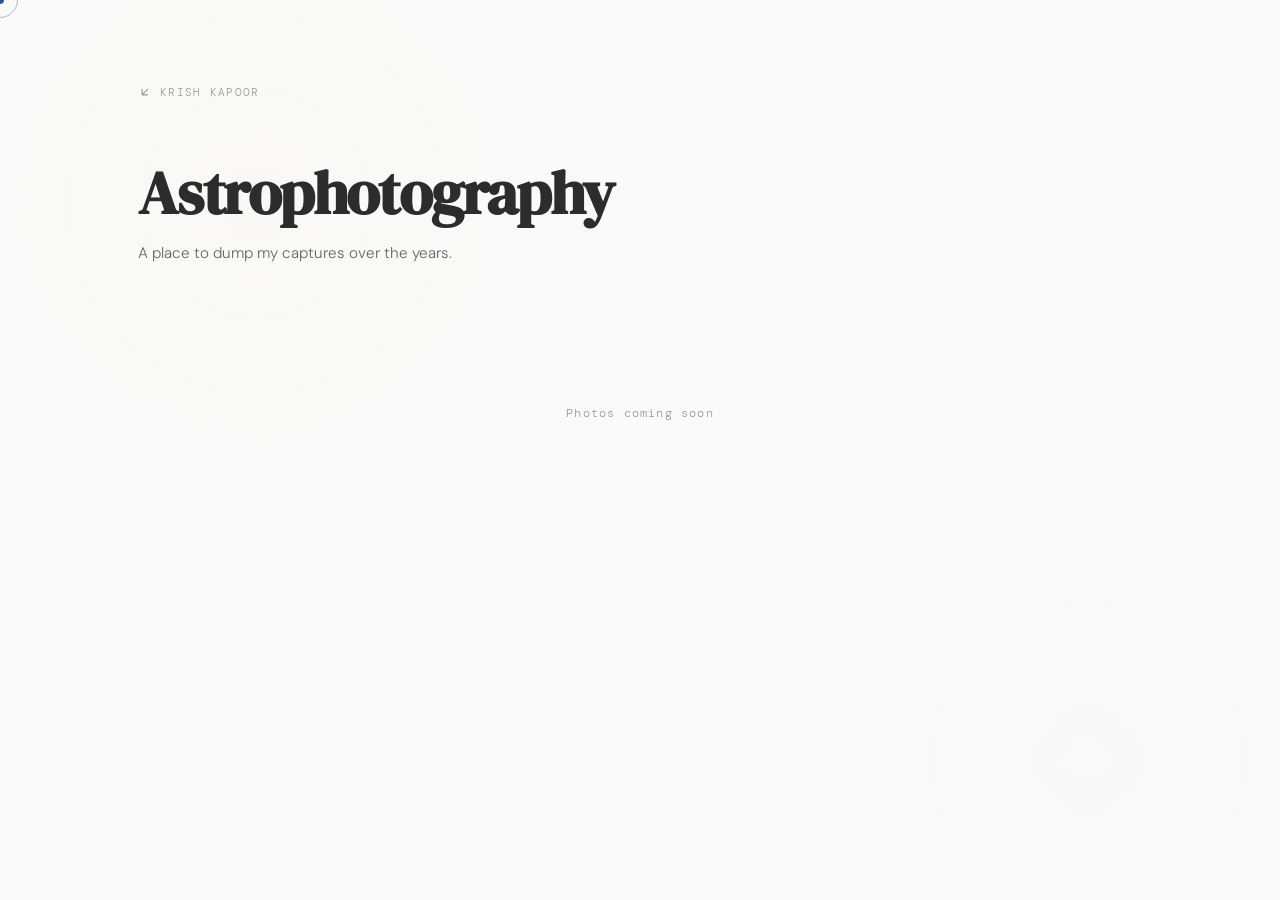
==== astrophotography.html @ f742c826 "Upload files" ====
<!DOCTYPE html>
<html lang="en">
<head>
  <meta charset="UTF-8" />
  <meta name="viewport" content="width=device-width, initial-scale=1.0" />
  <title>Astrophotography — Krish Kapoor</title>
  <link rel="preconnect" href="https://fonts.googleapis.com" />
  <link rel="preconnect" href="https://fonts.gstatic.com" crossorigin />
  <link href="https://fonts.googleapis.com/css2?family=DM+Serif+Display:ital@0;1&family=DM+Sans:ital,opsz,wght@0,9..40,300;0,9..40,400;0,9..40,500;1,9..40,300&family=DM+Mono:wght@300;400&display=swap" rel="stylesheet" />
  <link rel="stylesheet" href="styles.css" />

  <style>
    .astro-layout {
      max-width: 1100px;
      margin: 0 auto;
      padding: 80px 48px 120px;
      position: relative;
      z-index: 1;
    }

    .back-link {
      display: inline-flex;
      align-items: center;
      gap: 8px;
      font-family: 'DM Mono', monospace;
      font-size: 0.68rem;
      letter-spacing: 0.12em;
      text-transform: uppercase;
      color: var(--text-dim);
      text-decoration: none;
      margin-bottom: 60px;
      transition: color 0.2s, gap 0.2s;
    }
    .back-link:hover { color: var(--gold); gap: 12px; }
    .back-link svg { transform: rotate(180deg); }

    .astro-header { margin-bottom: 56px; }

    .astro-title {
      font-family: 'DM Serif Display', serif;
      font-size: clamp(2.4rem, 5vw, 3.8rem);
      color: var(--white);
      letter-spacing: -0.02em;
      line-height: 1.05;
      margin-bottom: 16px;
    }

    .astro-subtitle {
      font-size: 0.95rem;
      color: var(--text-muted);
      max-width: 480px;
      line-height: 1.7;
    }

    /* ── Object section ── */
    .object-section {
      margin-bottom: 72px;
    }

    .object-label {
      font-family: 'DM Mono', monospace;
      font-size: 0.65rem;
      letter-spacing: 0.2em;
      text-transform: uppercase;
      color: var(--gold);
      margin-bottom: 20px;
      display: flex;
      align-items: center;
      gap: 14px;
    }
    .object-label::after {
      content: '';
      flex: 1;
      height: 1px;
      background: var(--border);
    }

    /* ── Masonry grid ── */
    .gallery {
      columns: 3;
      column-gap: 16px;
    }
    @media (max-width: 900px) { .gallery { columns: 2; } }
    @media (max-width: 540px) { .gallery { columns: 1; } }

    .gallery-item {
      break-inside: avoid;
      margin-bottom: 16px;
      position: relative;
      overflow: hidden;
      border-radius: 8px;
      border: 1px solid var(--border);
      cursor: pointer;
      background: var(--surface);
    }

    .gallery-item img {
      width: 100%;
      display: block;
      transition: transform 0.5s ease, filter 0.4s ease;
      filter: brightness(0.92);
    }
    .gallery-item:hover img {
      transform: scale(1.03);
      filter: brightness(1);
    }

    .gallery-caption {
      position: absolute;
      bottom: 0; left: 0; right: 0;
      padding: 28px 16px 14px;
      background: linear-gradient(to top, rgba(10,12,18,0.88) 0%, transparent 100%);
      opacity: 0;
      transform: translateY(4px);
      transition: opacity 0.3s, transform 0.3s;
    }
    .gallery-item:hover .gallery-caption {
      opacity: 1;
      transform: translateY(0);
    }

    .caption-title {
      font-family: 'DM Serif Display', serif;
      font-size: 0.95rem;
      color: var(--white);
    }

    /* ── Lightbox ── */
    .lightbox {
      position: fixed;
      inset: 0;
      background: rgba(8, 10, 14, 0.95);
      z-index: 10000;
      display: flex;
      align-items: center;
      justify-content: center;
      opacity: 0;
      pointer-events: none;
      transition: opacity 0.3s;
      backdrop-filter: blur(8px);
    }
    .lightbox.open { opacity: 1; pointer-events: all; }

    .lightbox-inner {
      position: relative;
      max-width: 90vw;
      max-height: 90vh;
      display: flex;
      flex-direction: column;
      align-items: center;
      gap: 16px;
    }
    .lightbox-inner img {
      max-width: 90vw;
      max-height: 85vh;
      object-fit: contain;
      border-radius: 6px;
      border: 1px solid var(--border);
    }
    .lightbox-caption { text-align: center; }
    .lightbox-caption .caption-title { font-size: 1.1rem; }

    .lightbox-close {
      position: fixed;
      top: 28px; right: 32px;
      background: none;
      border: none;
      color: var(--text-dim);
      font-size: 1.6rem;
      cursor: pointer;
      transition: color 0.2s;
      line-height: 1;
      padding: 4px;
    }
    .lightbox-close:hover { color: var(--gold); }

    .lightbox-nav {
      position: fixed;
      top: 50%;
      transform: translateY(-50%);
      background: none;
      border: 1px solid var(--border);
      border-radius: 4px;
      color: var(--text-dim);
      padding: 10px 14px;
      cursor: pointer;
      transition: color 0.2s, border-color 0.2s;
      font-size: 1rem;
    }
    .lightbox-nav:hover { color: var(--gold); border-color: rgba(201,169,110,0.4); }
    .lightbox-prev { left: 24px; }
    .lightbox-next { right: 24px; }

    .gallery-empty {
      text-align: center;
      padding: 80px 0;
      color: var(--text-dim);
      font-family: 'DM Mono', monospace;
      font-size: 0.75rem;
      letter-spacing: 0.1em;
    }

    @media (max-width: 900px) {
      .astro-layout { padding: 60px 24px 80px; }
    }
  </style>
</head>
<body>

  <div class="cursor" id="cursorRing" style="position:fixed;top:0;left:0;pointer-events:none;z-index:9999;"><div class="cursor-ring" style="position:absolute;top:0;left:0;"></div></div>
  <div class="cursor" id="cursorDot"  style="position:fixed;top:0;left:0;pointer-events:none;z-index:9999;"><div class="cursor-dot"  style="position:absolute;top:0;left:0;"></div></div>

  <div class="ambient"></div>

  <div class="astro-layout">

    <a href="index.html" class="back-link">
      <svg width="14" height="14" viewBox="0 0 24 24" fill="none" stroke="currentColor" stroke-width="2"><path d="M7 17L17 7M17 7H7M17 7v10"/></svg>
      Krish Kapoor
    </a>

    <div class="astro-header fade-in">
      <h1 class="astro-title">Astrophotography</h1>
      <p class="astro-subtitle">A place to dump my captures over the years.</p>
    </div>

    <div id="gallery-root">
      <div class="gallery-empty" id="gallery-empty">✦ &nbsp; Loading… &nbsp; ✦</div>
    </div>

  </div>

  <!-- Lightbox -->
  <div class="lightbox" id="lightbox">
    <button class="lightbox-close" id="lbClose">✕</button>
    <button class="lightbox-nav lightbox-prev" id="lbPrev">&#8592;</button>
    <button class="lightbox-nav lightbox-next" id="lbNext">&#8594;</button>
    <div class="lightbox-inner">
      <img id="lbImg" src="" alt="" />
      <div class="lightbox-caption">
        <div class="caption-title" id="lbTitle"></div>
      </div>
    </div>
  </div>

  <script>
    // ── Cursor ──
    const dot = document.getElementById('cursorDot'), ring = document.getElementById('cursorRing');
    let mx = 0, my = 0, rx = 0, ry = 0;
    document.addEventListener('mousemove', e => { mx = e.clientX; my = e.clientY; dot.style.transform = `translate(${mx}px,${my}px)`; });
    (function loop() { rx += (mx-rx)*0.14; ry += (my-ry)*0.14; ring.style.transform = `translate(${rx}px,${ry}px)`; requestAnimationFrame(loop); })();

    // ── Fade-in observer ──
    function observeFade(el) {
      new IntersectionObserver(([e], o) => {
        if (e.isIntersecting) { el.classList.add('visible'); o.unobserve(el); }
      }, { threshold: 0.1 }).observe(el);
    }
    document.querySelectorAll('.fade-in').forEach(observeFade);

    // ── Lightbox ──
    let allItems = [], current = 0;
    const lb      = document.getElementById('lightbox');
    const lbImg   = document.getElementById('lbImg');
    const lbTitle = document.getElementById('lbTitle');

    function openLightbox(idx) {
      current = idx;
      const item = allItems[idx];
      lbImg.src = item.querySelector('img').src;
      lbTitle.textContent = item.dataset.title || '';
      lb.classList.add('open');
      document.body.style.overflow = 'hidden';
    }
    function closeLightbox() { lb.classList.remove('open'); document.body.style.overflow = ''; }
    function step(dir) { current = (current + dir + allItems.length) % allItems.length; openLightbox(current); }

    document.getElementById('lbClose').addEventListener('click', closeLightbox);
    document.getElementById('lbPrev').addEventListener('click', () => step(-1));
    document.getElementById('lbNext').addEventListener('click', () => step(1));
    lb.addEventListener('click', e => { if (e.target === lb) closeLightbox(); });
    document.addEventListener('keydown', e => {
      if (!lb.classList.contains('open')) return;
      if (e.key === 'Escape')     closeLightbox();
      if (e.key === 'ArrowLeft')  step(-1);
      if (e.key === 'ArrowRight') step(1);
    });

    // ── Load gallery ──
    const PHOTO_BASE = 'images/astrophotography/';

    async function loadGallery() {
      const root    = document.getElementById('gallery-root');
      const emptyEl = document.getElementById('gallery-empty');

      try {
        const res = await fetch(PHOTO_BASE + 'photos.json');
        if (!res.ok) throw new Error('Manifest not found');
        const sections = await res.json();

        if (!sections.length) { emptyEl.textContent = 'Photos coming soon'; return; }
        emptyEl.remove();

        let globalIndex = 0;

        sections.forEach((section, si) => {
          const photos = section.photos || [];
          if (!photos.length) return;

          const sec = document.createElement('div');
          sec.className = 'object-section fade-in';

          const label = document.createElement('div');
          label.className = 'object-label';
          label.textContent = section.object;
          sec.appendChild(label);

          const grid = document.createElement('div');
          grid.className = 'gallery';

          photos.forEach((filename, pi) => {
            const idx  = globalIndex++;
            const item = document.createElement('div');
            item.className = 'gallery-item';
            item.dataset.title = section.object;

            item.style.opacity   = '0';
            item.style.transform = 'translateY(16px)';
            item.style.transition = `opacity 0.5s ease ${0.06 + pi * 0.07}s, transform 0.5s ease ${0.06 + pi * 0.07}s`;
            setTimeout(() => { item.style.opacity = '1'; item.style.transform = 'translateY(0)'; }, 80 + si * 40);

            item.innerHTML = `
              <img src="${PHOTO_BASE}${filename}" alt="${section.object}" loading="lazy" />
              <div class="gallery-caption">
                <div class="caption-title">${section.object}</div>
              </div>`;

            item.addEventListener('click', () => openLightbox(idx));
            grid.appendChild(item);
            allItems.push(item);
          });

          sec.appendChild(grid);
          root.appendChild(sec);
          observeFade(sec);
        });

      } catch (err) {
        emptyEl.textContent = 'Photos coming soon';
        console.warn('Could not load photos.json:', err);
      }
    }

    loadGallery();
  </script>

</body>
</html>
---- styles.css ----
:root {
  --bg: #fafafa;
  --bg2: #f5f5f5;
  --surface: #ffffff;
  --border: rgba(0,0,0,0.08);
  --gold: #c9a96e;
  --gold-dim: rgba(201,169,110,0.1);
  --gold-glow: rgba(201,169,110,0.12);
  --text: #1a1a1a;
  --text-muted: #666666;
  --text-dim: #999999;
  --white: #2c2c2c;
  --nav-width: 340px;
}

*, *::before, *::after { box-sizing: border-box; margin: 0; padding: 0; }

html { scroll-behavior: smooth; }

body {
  background: var(--bg);
  color: var(--text);
  font-family: 'DM Sans', sans-serif;
  font-weight: 300;
  line-height: 1.7;
  min-height: 100vh;
}

/* Custom cursor */
.cursor {
  position: fixed;
  pointer-events: none;
  z-index: 9999;
  mix-blend-mode: difference;
}
.cursor-dot {
  width: 8px; height: 8px;
  background: var(--gold);
  border-radius: 50%;
  transform: translate(-50%, -50%);
  transition: width 0.2s ease, height 0.2s ease, opacity 0.2s ease, background 0.2s ease;
}

body:has(a:hover) .cursor-dot,
body:has(button:hover) .cursor-dot,
body:has([role="button"]:hover) .cursor-dot {
  width: 20px;
  height: 20px;
  background: var(--gold);
  opacity: 0.85;
}
.cursor-ring {
  width: 36px; height: 36px;
  border: 1px solid rgba(201,169,110,0.4);
  border-radius: 50%;
  transform: translate(-50%, -50%);
  transition: transform 0.12s ease-out, width 0.25s ease, height 0.25s ease, opacity 0.25s ease, background 0.25s ease, border-color 0.25s ease;
  background: transparent;
}
body:has(a:hover) .cursor-ring,
body:has(button:hover) .cursor-ring,
body:has([role="button"]:hover) .cursor-ring {
  width: 32px; height: 32px;
  background: transparent;
  border-color: var(--gold);
  opacity: 1;
}

/* Ambient glow background */
.ambient {
  position: fixed;
  inset: 0;
  pointer-events: none;
  z-index: 0;
  overflow: hidden;
}
.ambient::before {
  content: '';
  position: absolute;
  top: -20%; left: -10%;
  width: 60vw; height: 60vw;
  background: radial-gradient(ellipse, rgba(201,169,110,0.02) 0%, transparent 70%);
  animation: drift 18s ease-in-out infinite alternate;
}
.ambient::after {
  content: '';
  position: absolute;
  bottom: -20%; right: -10%;
  width: 50vw; height: 50vw;
  background: radial-gradient(ellipse, rgba(100,120,200,0.01) 0%, transparent 70%);
  animation: drift 22s ease-in-out infinite alternate-reverse;
}
@keyframes drift {
  from { transform: translate(0, 0) scale(1); }
  to { transform: translate(40px, 30px) scale(1.08); }
}

/* Layout */
.layout {
  position: relative;
  z-index: 1;
  max-width: 1180px;
  margin: 0 auto;
  padding: 0 48px;
  display: flex;
  gap: 80px;
  align-items: flex-start;
}

/* LEFT PANEL */
.left {
  width: var(--nav-width);
  min-width: var(--nav-width);
  position: sticky;
  top: 0;
  height: 100vh;
  display: flex;
  flex-direction: column;
  justify-content: space-between;
  padding: 80px 0;
}

.left-top {}

.name {
  font-family: 'DM Serif Display', serif;
  font-size: clamp(2.2rem, 3.5vw, 3rem);
  font-weight: 400;
  color: var(--white);
  letter-spacing: -0.02em;
  line-height: 1.1;
  margin-bottom: 10px;
}

.role {
  font-family: 'DM Mono', monospace;
  font-size: 0.7rem;
  letter-spacing: 0.18em;
  text-transform: uppercase;
  color: var(--gold);
  margin-bottom: 20px;
}

.tagline {
  font-size: 0.95rem;
  color: var(--gold);
  line-height: 1.65;
  max-width: 280px;
}

/* Nav */
.nav {
  margin-top: 52px;
  display: flex;
  flex-direction: column;
  gap: 4px;
}

.nav-item {
  display: flex;
  align-items: center;
  gap: 14px;
  padding: 8px 0;
  text-decoration: none;
  color: var(--text-dim);
  font-size: 0.78rem;
  letter-spacing: 0.14em;
  text-transform: uppercase;
  font-weight: 400;
  transition: color 0.25s, gap 0.25s;
  width: fit-content;
}

.nav-line {
  width: 28px;
  height: 1px;
  background: currentColor;
  transition: width 0.3s ease;
}

.nav-item:hover,
.nav-item.active {
  color: var(--gold);
  gap: 20px;
}

.nav-item:hover .nav-line,
.nav-item.active .nav-line {
  width: 52px;
}

/* Social links */
.socials {
  display: flex;
  gap: 18px;
  align-items: center;
  padding-bottom: 80px;
}

.social-link {
  color: var(--text-dim);
  text-decoration: none;
  transition: color 0.2s, transform 0.2s;
  display: flex;
  align-items: center;
}

.social-link:hover {
  color: var(--gold);
  transform: translateY(-2px);
}

.social-link svg {
  width: 24px; height: 24px;
  fill: currentColor;
}

/* RIGHT PANEL */
.right {
  flex: 1;
  padding: 80px 0 120px;
  min-width: 0;
}

/* Sections */
section {
  margin-bottom: 100px;
  scroll-margin-top: 80px;
}

.section-label {
  font-family: 'DM Mono', monospace;
  font-size: 0.65rem;
  letter-spacing: 0.2em;
  text-transform: uppercase;
  color: var(--gold);
  margin-bottom: 32px;
  display: flex;
  align-items: center;
  gap: 14px;
}

.section-label::after {
  content: '';
  flex: 1;
  height: 1px;
  background: var(--border);
}

/* About */
.about-card {
  padding: 32px;
  background: rgba(201, 169, 110, 0.08);
  border: 1px solid rgba(201, 169, 110, 0.2);
  border-radius: 10px;
}

.about-content {
  display: flex;
  flex-direction: column;
  align-items: flex-start;
  gap: 32px;
}

.about-image {
  width: 100%;
  max-width: 400px;
  height: auto;
  border-radius: 8px;
  object-fit: cover;
  flex-shrink: 0;
  border: 1px solid rgba(201, 169, 110, 0.3);
}

.about-text {
  font-size: 1rem;
  color: var(--text-muted);
  line-height: 1.8;
  max-width: 560px;
}

.about-text p + p { margin-top: 18px; }

.about-text a {
  color: var(--gold);
  text-decoration: none;
  border-bottom: 1px solid rgba(201,169,110,0.3);
  transition: border-color 0.2s;
}
.about-text a:hover { border-color: var(--gold); }

/* Experience link wrapper — mirrors project-card hover behavior */
.exp-link {
  display: block;
  text-decoration: none;
  color: inherit;
  border-radius: 10px;
}

.exp-link:hover .exp-item {
  background: var(--surface);
  border-color: var(--border);
}

.exp-link:hover .exp-title {
  color: var(--gold);
}

.exp-link:hover .exp-arrow {
  transform: translate(4px, -4px);
  color: var(--gold);
}

.exp-title-row {
  display: flex;
  align-items: flex-start;
  justify-content: space-between;
  gap: 8px;
  margin-bottom: 4px;
}

.exp-arrow {
  color: var(--text-dim);
  transition: transform 0.25s, color 0.25s;
  flex-shrink: 0;
  margin-top: 3px;
}

/* Experience */
.exp-group-label {
  font-family: 'DM Mono', monospace;
  font-size: 0.6rem;
  letter-spacing: 0.2em;
  text-transform: uppercase;
  color: var(--text-dim);
  padding: 0 4px 12px 4px;
  margin-top: 8px;
  display: flex;
  align-items: center;
  gap: 10px;
}
.exp-group-label::before {
  content: '';
  width: 18px;
  height: 1px;
  background: var(--border);
}
.exp-group-label::after {
  content: '';
  flex: 1;
  height: 1px;
  background: var(--border);
}

.exp-item {
  display: grid;
  grid-template-columns: 130px 1fr;
  gap: 0 28px;
  padding: 20px 24px;
  margin: 0 -24px;
  border-radius: 10px;
  transition: background 0.3s;
  border: 1px solid transparent;
  cursor: none;
}

.exp-item--link { cursor: none; }

.exp-thumb {
  width: 100%;
  max-height: 120px;
  border-radius: 6px;
  border: 1px solid var(--border);
  overflow: hidden;
  margin-top: 10px;
}

.exp-thumb img {
  width: 100%;
  height: 100%;
  max-height: 120px;
  object-fit: cover;
  display: block;
  border-radius: 6px;
}

.exp-item:hover {
  background: var(--surface);
  border-color: var(--border);
}

.exp-item:hover .exp-title {
  color: var(--gold);
}

.exp-meta {
  padding-top: 3px;
  display: flex;
  flex-direction: column;
  gap: 6px;
}

.exp-period {
  font-family: 'DM Mono', monospace;
  font-size: 0.72rem;
  color: var(--text-dim);
  letter-spacing: 0.03em;
  line-height: 1.4;
}

.exp-title {
  font-family: 'DM Serif Display', serif;
  font-size: 1.05rem;
  color: var(--white);
  transition: color 0.3s;
  margin-bottom: 4px;
}

.exp-company {
  font-size: 0.83rem;
  color: var(--gold);
  font-weight: 400;
  margin-bottom: 10px;
  letter-spacing: 0.02em;
}

.exp-desc {
  font-size: 0.9rem;
  color: var(--text-muted);
  line-height: 1.7;
  margin-bottom: 14px;
}

.tags {
  display: flex;
  flex-wrap: wrap;
  gap: 8px;
}

.tag {
  font-family: 'DM Mono', monospace;
  font-size: 0.62rem;
  letter-spacing: 0.06em;
  padding: 4px 10px;
  border-radius: 3px;
  background: var(--gold-dim);
  color: var(--gold);
  border: 1px solid rgba(201,169,110,0.2);
}

/* Projects */
.projects-grid {
  display: flex;
  flex-direction: column;
  gap: 0;
}

.project-card {
  display: grid;
  grid-template-columns: 160px 1fr;
  gap: 28px;
  padding: 24px;
  margin: 0 -24px;
  border-radius: 10px;
  text-decoration: none;
  color: inherit;
  transition: background 0.3s;
  border: 1px solid transparent;
}

.project-card:hover {
  background: var(--surface);
  border-color: var(--border);
}

.project-card:hover .project-title {
  color: var(--gold);
}

.project-card:hover .project-arrow {
  transform: translate(4px, -4px);
}

.project-thumb {
  width: 160px;
  height: 100px;
  border-radius: 6px;
  background: var(--surface);
  border: 1px solid var(--border);
  overflow: hidden;
  flex-shrink: 0;
  display: flex;
  align-items: center;
  justify-content: center;
}

.project-thumb-placeholder {
  width: 100%;
  height: 100%;
  display: flex;
  align-items: center;
  justify-content: center;
  font-family: 'DM Serif Display', serif;
  font-size: 1.8rem;
  color: var(--text-dim);
}

.project-content {}

.project-header {
  display: flex;
  align-items: flex-start;
  justify-content: space-between;
  gap: 8px;
  margin-bottom: 8px;
}

.project-title {
  font-family: 'DM Serif Display', serif;
  font-size: 1.05rem;
  color: var(--white);
  transition: color 0.3s;
}

.project-arrow {
  color: var(--text-dim);
  transition: transform 0.25s, color 0.25s;
  flex-shrink: 0;
  margin-top: 2px;
}

.project-card:hover .project-arrow { color: var(--gold); }

.project-desc {
  font-size: 0.88rem;
  color: var(--text-muted);
  line-height: 1.7;
  margin-bottom: 14px;
}

/* Skills */
.skills-grid {
  display: grid;
  grid-template-columns: repeat(auto-fill, minmax(200px, 1fr));
  gap: 16px;
}

.skill-group {
  padding: 20px;
  background: var(--surface);
  border: 1px solid var(--border);
  border-radius: 10px;
  transition: border-color 0.3s;
}

.skill-group:hover { border-color: rgba(201,169,110,0.25); }

.skill-group-title {
  font-family: 'DM Mono', monospace;
  font-size: 0.62rem;
  letter-spacing: 0.14em;
  text-transform: uppercase;
  color: var(--gold);
  margin-bottom: 12px;
}

.skill-list {
  list-style: none;
  display: flex;
  flex-direction: column;
  gap: 6px;
}

.skill-list li {
  font-size: 0.85rem;
  color: var(--text-muted);
  display: flex;
  align-items: center;
  gap: 8px;
}

.skill-list li::before {
  content: '';
  width: 4px; height: 4px;
  background: var(--gold);
  border-radius: 50%;
  flex-shrink: 0;
  opacity: 0.6;
}

/* Contact */
.contact-wrapper {
  max-width: 480px;
}

.contact-text {
  font-size: 0.95rem;
  color: var(--text-muted);
  line-height: 1.8;
  margin-bottom: 32px;
}

.contact-text a {
  color: var(--gold);
  text-decoration: none;
  border-bottom: 1px solid rgba(201,169,110,0.3);
  transition: border-color 0.2s;
}

.contact-text a:hover { border-color: var(--gold); }

.contact-email {
  display: inline-flex;
  align-items: center;
  gap: 12px;
  padding: 14px 28px;
  border: 1px solid rgba(201,169,110,0.4);
  border-radius: 4px;
  color: var(--gold);
  text-decoration: none;
  font-family: 'DM Mono', monospace;
  font-size: 0.78rem;
  letter-spacing: 0.08em;
  transition: background 0.2s, border-color 0.2s, gap 0.2s;
}

.contact-email:hover {
  background: var(--gold-glow);
  border-color: var(--gold);
  gap: 16px;
}

/* Footer */
.footer {
  padding-top: 40px;
  border-top: 1px solid var(--border);
  font-family: 'DM Mono', monospace;
  font-size: 0.62rem;
  letter-spacing: 0.06em;
  color: var(--text-dim);
  display: flex;
  justify-content: space-between;
  align-items: center;
}

/* Fade-in on scroll */
.fade-in {
  opacity: 0;
  transform: translateY(20px);
  transition: opacity 0.6s ease, transform 0.6s ease;
}

.fade-in.visible {
  opacity: 1;
  transform: translateY(0);
}

/* Divider */
.divider {
  width: 40px;
  height: 1px;
  background: var(--border);
  margin: 32px 0;
}

/* Resume link */
.resume-link {
  display: inline-flex;
  align-items: center;
  gap: 8px;
  margin-top: 32px;
  font-family: 'DM Mono', monospace;
  font-size: 0.7rem;
  letter-spacing: 0.12em;
  text-transform: uppercase;
  color: var(--text-muted);
  text-decoration: none;
  transition: color 0.2s, gap 0.2s;
}

.resume-link:hover {
  color: var(--gold);
  gap: 12px;
}

/* Hide custom cursor on touch devices (no fine pointer), regardless of width */
@media (hover: none), (pointer: coarse) {
  body,
  a,
  button,
  [role="button"],
  input,
  label,
  select,
  textarea,
  [tabindex],
  .exp-item,
  .exp-item--link {
    cursor: auto !important;
  }

  #cursorDot,
  #cursorRing,
  .cursor {
    display: none !important;
  }
}

@media (max-width: 900px) {

  /* Layout */
  .layout {
    flex-direction: column;
    padding: 0 20px;
    gap: 0;
  }

  .left {
    position: static;
    width: 100%;
    min-width: unset;
    height: auto;
    padding: 48px 0 32px;
  }

  .name {
    white-space: nowrap;
  }

  .right {
    padding: 0 0 72px;
  }

  .nav {
    display: none;
  }

  .socials {
    padding-bottom: 0;
  }

  .social-link {
    padding: 8px;
    margin: -8px;
  }

  section {
    margin-bottom: 72px;
  }

  /* About */
  .about-card {
    padding: 24px;
  }

  .about-content {
    gap: 24px;
  }

  .about-image {
    width: 100%;
    max-width: 320px;
    height: auto;
    aspect-ratio: 1 / 1;
    object-fit: cover;
    align-self: center;
  }

  /* EXPERIENCE */
  .exp-item {
    grid-template-columns: 1fr;
    gap: 18px;
    padding: 20px 18px;
    margin: 0;
  }

  .exp-meta {
    flex-direction: column;
    align-items: flex-start;
    gap: 12px;
    margin-bottom: 0;
  }

  .exp-thumb {
    width: 100%;
    max-width: 100%;
    height: 180px;
    max-height: unset;
    margin-top: 0;
  }

  .exp-thumb img {
    width: 100%;
    height: 100%;
    object-fit: cover;
  }

  /* PROJECTS */
  .project-card {
    grid-template-columns: 1fr;
    gap: 18px;
    padding: 20px 18px;
    margin: 0;
  }

  .project-thumb {
    width: 100%;
    height: auto;
    aspect-ratio: 16 / 9;
    max-height: 240px;
  }

  .project-thumb img {
    width: 100%;
    height: 100%;
    object-fit: cover;
    display: block;
  }

  .project-header {
    gap: 12px;
  }

  /* Skills */
  .skills-grid {
    grid-template-columns: 1fr;
  }

  /* Footer */
  .footer {
    flex-direction: column;
    align-items: flex-start;
    gap: 10px;
  }
}

/* ── Mid-range: two-column cards getting narrow before mobile stacking kicks in ── */
@media (min-width: 601px) and (max-width: 900px) {
  /* At this range the layout has already gone single-column (left panel stacks
     above right), so the right panel is full width but the card grids still
     try to keep the thumbnail column. Collapse them earlier. */
  .exp-item {
    grid-template-columns: 100px 1fr;
    gap: 0 20px;
  }

  .exp-thumb {
    max-height: 90px;
  }

  .project-card {
    grid-template-columns: 130px 1fr;
    gap: 20px;
  }

  .project-thumb {
    width: 130px;
    height: 90px;
    aspect-ratio: unset;
    max-height: unset;
  }
}

/* ── Narrow mobile: fully stack everything ── */
@media (max-width: 600px) {
  .exp-item {
    grid-template-columns: 1fr;
    gap: 14px;
    padding: 18px 16px;
    margin: 0;
  }

  .exp-thumb {
    width: 100%;
    height: auto;
    aspect-ratio: 16 / 9;
    max-height: unset;
    margin-top: 0;
  }

  .exp-thumb img {
    width: 100%;
    height: 100%;
    object-fit: cover;
  }

  .project-card {
    grid-template-columns: 1fr;
    gap: 16px;
    padding: 18px 16px;
    margin: 0;
  }

  .project-thumb {
    width: 100%;
    height: auto;
    aspect-ratio: 16 / 9;
    max-height: unset;
  }

  .about-image {
    max-width: 260px;
  }
}


@media (hover: hover) and (pointer: fine) {
  body {
    cursor: none;
  }

  a,
  button,
  [role="button"],
  input,
  label,
  select,
  textarea,
  [tabindex] {
    cursor: none !important;
  }
}
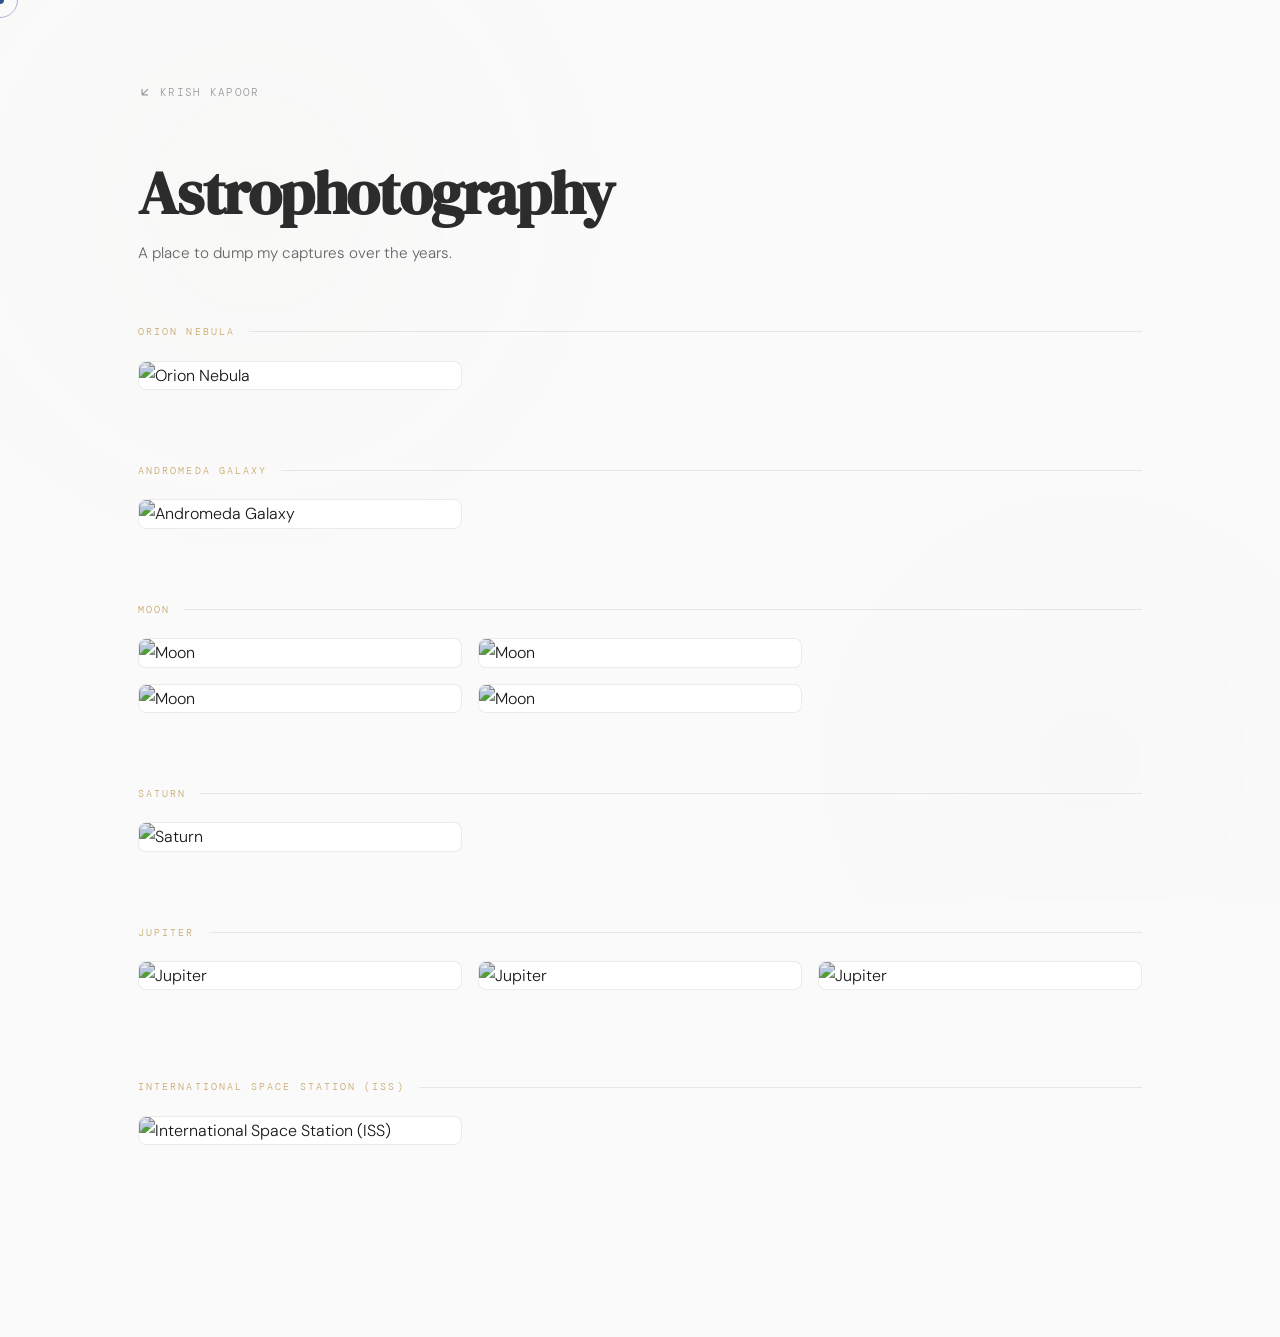
==== commit 30fb7bc1: "Fix image paths" ====
--- a/astrophotography.html
+++ b/astrophotography.html
@@ -7,7 +7,7 @@
   <link rel="preconnect" href="https://fonts.googleapis.com" />
   <link rel="preconnect" href="https://fonts.gstatic.com" crossorigin />
   <link href="https://fonts.googleapis.com/css2?family=DM+Serif+Display:ital@0;1&family=DM+Sans:ital,opsz,wght@0,9..40,300;0,9..40,400;0,9..40,500;1,9..40,300&family=DM+Mono:wght@300;400&display=swap" rel="stylesheet" />
-  <link rel="stylesheet" href="styles.css" />
+  <link rel="stylesheet" href="css/styles.css" />
 
   <style>
     .astro-layout {
@@ -207,8 +207,8 @@
 </head>
 <body>
 
-  <div class="cursor" id="cursorRing" style="position:fixed;top:0;left:0;pointer-events:none;z-index:9999;"><div class="cursor-ring" style="position:absolute;top:0;left:0;"></div></div>
-  <div class="cursor" id="cursorDot"  style="position:fixed;top:0;left:0;pointer-events:none;z-index:9999;"><div class="cursor-dot"  style="position:absolute;top:0;left:0;"></div></div>
+  <div class="cursor" id="cursorRing" style="position:fixed;top:0;left:0;pointer-events:none;z-index:10001;"><div class="cursor-ring" style="position:absolute;top:0;left:0;"></div></div>
+  <div class="cursor" id="cursorDot"  style="position:fixed;top:0;left:0;pointer-events:none;z-index:10001;"><div class="cursor-dot"  style="position:absolute;top:0;left:0;"></div></div>
 
   <div class="ambient"></div>
 
@@ -294,7 +294,7 @@
       const emptyEl = document.getElementById('gallery-empty');
 
       try {
-        const res = await fetch(PHOTO_BASE + 'photos.json');
+        const res = await fetch('data/astrophotography/photos.json');
         if (!res.ok) throw new Error('Manifest not found');
         const sections = await res.json();
 
--- a/css/styles.css
+++ b/css/styles.css
@@ -0,0 +1,922 @@
+:root {
+  --bg: #fafafa;
+  --bg2: #f5f5f5;
+  --surface: #ffffff;
+  --border: rgba(0,0,0,0.08);
+  --gold: #c9a96e;
+  --gold-dim: rgba(201,169,110,0.1);
+  --gold-glow: rgba(201,169,110,0.12);
+  --text: #1a1a1a;
+  --text-muted: #666666;
+  --text-dim: #999999;
+  --white: #2c2c2c;
+  --nav-width: 340px;
+}
+
+*, *::before, *::after { box-sizing: border-box; margin: 0; padding: 0; }
+
+html { scroll-behavior: smooth; }
+
+body {
+  background: var(--bg);
+  color: var(--text);
+  font-family: 'DM Sans', sans-serif;
+  font-weight: 300;
+  line-height: 1.7;
+  min-height: 100vh;
+}
+
+/* Custom cursor */
+.cursor {
+  position: fixed;
+  pointer-events: none;
+  z-index: 9999;
+  mix-blend-mode: difference;
+}
+.cursor-dot {
+  width: 8px; height: 8px;
+  background: var(--gold);
+  border-radius: 50%;
+  transform: translate(-50%, -50%);
+  transition: width 0.2s ease, height 0.2s ease, opacity 0.2s ease, background 0.2s ease;
+}
+
+body:has(a:hover) .cursor-dot,
+body:has(button:hover) .cursor-dot,
+body:has([role="button"]:hover) .cursor-dot {
+  width: 20px;
+  height: 20px;
+  background: var(--gold);
+  opacity: 0.85;
+}
+.cursor-ring {
+  width: 36px; height: 36px;
+  border: 1px solid rgba(201,169,110,0.4);
+  border-radius: 50%;
+  transform: translate(-50%, -50%);
+  transition: transform 0.12s ease-out, width 0.25s ease, height 0.25s ease, opacity 0.25s ease, background 0.25s ease, border-color 0.25s ease;
+  background: transparent;
+}
+body:has(a:hover) .cursor-ring,
+body:has(button:hover) .cursor-ring,
+body:has([role="button"]:hover) .cursor-ring {
+  width: 32px; height: 32px;
+  background: transparent;
+  border-color: var(--gold);
+  opacity: 1;
+}
+
+/* Ambient glow background */
+.ambient {
+  position: fixed;
+  inset: 0;
+  pointer-events: none;
+  z-index: 0;
+  overflow: hidden;
+}
+.ambient::before {
+  content: '';
+  position: absolute;
+  top: -20%; left: -10%;
+  width: 60vw; height: 60vw;
+  background: radial-gradient(ellipse, rgba(201,169,110,0.02) 0%, transparent 70%);
+  animation: drift 18s ease-in-out infinite alternate;
+}
+.ambient::after {
+  content: '';
+  position: absolute;
+  bottom: -20%; right: -10%;
+  width: 50vw; height: 50vw;
+  background: radial-gradient(ellipse, rgba(100,120,200,0.01) 0%, transparent 70%);
+  animation: drift 22s ease-in-out infinite alternate-reverse;
+}
+@keyframes drift {
+  from { transform: translate(0, 0) scale(1); }
+  to { transform: translate(40px, 30px) scale(1.08); }
+}
+
+/* Layout */
+.layout {
+  position: relative;
+  z-index: 1;
+  max-width: 1180px;
+  margin: 0 auto;
+  padding: 0 48px;
+  display: flex;
+  gap: 80px;
+  align-items: flex-start;
+}
+
+/* LEFT PANEL */
+.left {
+  width: var(--nav-width);
+  min-width: var(--nav-width);
+  position: sticky;
+  top: 0;
+  height: 100vh;
+  display: flex;
+  flex-direction: column;
+  justify-content: space-between;
+  padding: 80px 0;
+}
+
+.left-top {}
+
+.name {
+  font-family: 'DM Serif Display', serif;
+  font-size: clamp(2.2rem, 3.5vw, 3rem);
+  font-weight: 400;
+  color: var(--white);
+  letter-spacing: -0.02em;
+  line-height: 1.1;
+  margin-bottom: 10px;
+}
+
+.role {
+  font-family: 'DM Mono', monospace;
+  font-size: 0.7rem;
+  letter-spacing: 0.18em;
+  text-transform: uppercase;
+  color: var(--gold);
+  margin-bottom: 20px;
+}
+
+.tagline {
+  font-size: 0.95rem;
+  color: var(--gold);
+  line-height: 1.65;
+  max-width: 280px;
+}
+
+/* Nav */
+.nav {
+  margin-top: 52px;
+  display: flex;
+  flex-direction: column;
+  gap: 4px;
+}
+
+.nav-item {
+  display: flex;
+  align-items: center;
+  gap: 14px;
+  padding: 8px 0;
+  text-decoration: none;
+  color: var(--text-dim);
+  font-size: 0.78rem;
+  letter-spacing: 0.14em;
+  text-transform: uppercase;
+  font-weight: 400;
+  transition: color 0.25s, gap 0.25s;
+  width: fit-content;
+}
+
+.nav-line {
+  width: 28px;
+  height: 1px;
+  background: currentColor;
+  transition: width 0.3s ease;
+}
+
+.nav-item:hover,
+.nav-item.active {
+  color: var(--gold);
+  gap: 20px;
+}
+
+.nav-item:hover .nav-line,
+.nav-item.active .nav-line {
+  width: 52px;
+}
+
+/* Social links */
+.socials {
+  display: flex;
+  gap: 18px;
+  align-items: center;
+  padding-bottom: 80px;
+}
+
+.social-link {
+  color: var(--text-dim);
+  text-decoration: none;
+  transition: color 0.2s, transform 0.2s;
+  display: flex;
+  align-items: center;
+}
+
+.social-link:hover {
+  color: var(--gold);
+  transform: translateY(-2px);
+}
+
+.social-link svg {
+  width: 24px; height: 24px;
+  fill: currentColor;
+}
+
+/* RIGHT PANEL */
+.right {
+  flex: 1;
+  padding: 80px 0 120px;
+  min-width: 0;
+}
+
+/* Sections */
+section {
+  margin-bottom: 100px;
+  scroll-margin-top: 80px;
+}
+
+.section-label {
+  font-family: 'DM Mono', monospace;
+  font-size: 0.65rem;
+  letter-spacing: 0.2em;
+  text-transform: uppercase;
+  color: var(--gold);
+  margin-bottom: 32px;
+  display: flex;
+  align-items: center;
+  gap: 14px;
+}
+
+.section-label::after {
+  content: '';
+  flex: 1;
+  height: 1px;
+  background: var(--border);
+}
+
+/* About */
+.about-card {
+  padding: 32px;
+  background: rgba(201, 169, 110, 0.08);
+  border: 1px solid rgba(201, 169, 110, 0.2);
+  border-radius: 10px;
+}
+
+.about-content {
+  display: flex;
+  flex-direction: column;
+  align-items: flex-start;
+  gap: 32px;
+}
+
+.about-image {
+  width: 100%;
+  max-width: 400px;
+  height: auto;
+  border-radius: 8px;
+  object-fit: cover;
+  flex-shrink: 0;
+  border: 1px solid rgba(201, 169, 110, 0.3);
+}
+
+.about-text {
+  font-size: 1rem;
+  color: var(--text-muted);
+  line-height: 1.8;
+  max-width: 560px;
+}
+
+.about-text p + p { margin-top: 18px; }
+
+.about-text a {
+  color: var(--gold);
+  text-decoration: none;
+  border-bottom: 1px solid rgba(201,169,110,0.3);
+  transition: border-color 0.2s;
+}
+.about-text a:hover { border-color: var(--gold); }
+
+/* Experience link wrapper — mirrors project-card hover behavior */
+.exp-link {
+  display: block;
+  text-decoration: none;
+  color: inherit;
+  border-radius: 10px;
+}
+
+.exp-link:hover .exp-item {
+  background: var(--surface);
+  border-color: var(--border);
+}
+
+.exp-link:hover .exp-title {
+  color: var(--gold);
+}
+
+.exp-link:hover .exp-arrow {
+  transform: translate(4px, -4px);
+  color: var(--gold);
+}
+
+.exp-title-row {
+  display: flex;
+  align-items: flex-start;
+  justify-content: space-between;
+  gap: 8px;
+  margin-bottom: 4px;
+}
+
+.exp-arrow {
+  color: var(--text-dim);
+  transition: transform 0.25s, color 0.25s;
+  flex-shrink: 0;
+  margin-top: 3px;
+}
+
+/* Experience */
+.exp-group-label {
+  font-family: 'DM Mono', monospace;
+  font-size: 0.6rem;
+  letter-spacing: 0.2em;
+  text-transform: uppercase;
+  color: var(--text-dim);
+  padding: 0 4px 12px 4px;
+  margin-top: 8px;
+  display: flex;
+  align-items: center;
+  gap: 10px;
+}
+.exp-group-label::before {
+  content: '';
+  width: 18px;
+  height: 1px;
+  background: var(--border);
+}
+.exp-group-label::after {
+  content: '';
+  flex: 1;
+  height: 1px;
+  background: var(--border);
+}
+
+.exp-item {
+  display: grid;
+  grid-template-columns: 130px 1fr;
+  gap: 0 28px;
+  padding: 20px 24px;
+  margin: 0 -24px;
+  border-radius: 10px;
+  transition: background 0.3s;
+  border: 1px solid transparent;
+  cursor: none;
+}
+
+.exp-item--link { cursor: none; }
+
+.exp-thumb {
+  width: 100%;
+  max-height: 120px;
+  border-radius: 6px;
+  border: 1px solid var(--border);
+  overflow: hidden;
+  margin-top: 10px;
+}
+
+.exp-thumb img {
+  width: 100%;
+  height: 100%;
+  max-height: 120px;
+  object-fit: cover;
+  display: block;
+  border-radius: 6px;
+}
+
+.exp-item:hover {
+  background: var(--surface);
+  border-color: var(--border);
+}
+
+.exp-item:hover .exp-title {
+  color: var(--gold);
+}
+
+.exp-meta {
+  padding-top: 3px;
+  display: flex;
+  flex-direction: column;
+  gap: 6px;
+}
+
+.exp-period {
+  font-family: 'DM Mono', monospace;
+  font-size: 0.72rem;
+  color: var(--text-dim);
+  letter-spacing: 0.03em;
+  line-height: 1.4;
+}
+
+.exp-title {
+  font-family: 'DM Serif Display', serif;
+  font-size: 1.05rem;
+  color: var(--white);
+  transition: color 0.3s;
+  margin-bottom: 4px;
+}
+
+.exp-company {
+  font-size: 0.83rem;
+  color: var(--gold);
+  font-weight: 400;
+  margin-bottom: 10px;
+  letter-spacing: 0.02em;
+}
+
+.exp-desc {
+  font-size: 0.9rem;
+  color: var(--text-muted);
+  line-height: 1.7;
+  margin-bottom: 14px;
+}
+
+.tags {
+  display: flex;
+  flex-wrap: wrap;
+  gap: 8px;
+}
+
+.tag {
+  font-family: 'DM Mono', monospace;
+  font-size: 0.62rem;
+  letter-spacing: 0.06em;
+  padding: 4px 10px;
+  border-radius: 3px;
+  background: var(--gold-dim);
+  color: var(--gold);
+  border: 1px solid rgba(201,169,110,0.2);
+}
+
+/* Projects */
+.projects-grid {
+  display: flex;
+  flex-direction: column;
+  gap: 0;
+}
+
+.project-card {
+  display: grid;
+  grid-template-columns: 160px 1fr;
+  gap: 28px;
+  padding: 24px;
+  margin: 0 -24px;
+  border-radius: 10px;
+  text-decoration: none;
+  color: inherit;
+  transition: background 0.3s;
+  border: 1px solid transparent;
+}
+
+.project-card:hover {
+  background: var(--surface);
+  border-color: var(--border);
+}
+
+.project-card:hover .project-title {
+  color: var(--gold);
+}
+
+.project-card:hover .project-arrow {
+  transform: translate(4px, -4px);
+}
+
+.project-thumb {
+  width: 160px;
+  height: 100px;
+  border-radius: 6px;
+  background: var(--surface);
+  border: 1px solid var(--border);
+  overflow: hidden;
+  flex-shrink: 0;
+  display: flex;
+  align-items: center;
+  justify-content: center;
+}
+
+.project-thumb-placeholder {
+  width: 100%;
+  height: 100%;
+  display: flex;
+  align-items: center;
+  justify-content: center;
+  font-family: 'DM Serif Display', serif;
+  font-size: 1.8rem;
+  color: var(--text-dim);
+}
+
+.project-content {}
+
+.project-header {
+  display: flex;
+  align-items: flex-start;
+  justify-content: space-between;
+  gap: 8px;
+  margin-bottom: 8px;
+}
+
+.project-title {
+  font-family: 'DM Serif Display', serif;
+  font-size: 1.05rem;
+  color: var(--white);
+  transition: color 0.3s;
+}
+
+.project-arrow {
+  color: var(--text-dim);
+  transition: transform 0.25s, color 0.25s;
+  flex-shrink: 0;
+  margin-top: 2px;
+}
+
+.project-card:hover .project-arrow { color: var(--gold); }
+
+.project-desc {
+  font-size: 0.88rem;
+  color: var(--text-muted);
+  line-height: 1.7;
+  margin-bottom: 14px;
+}
+
+/* Skills */
+.skills-grid {
+  display: grid;
+  grid-template-columns: repeat(auto-fill, minmax(200px, 1fr));
+  gap: 16px;
+}
+
+.skill-group {
+  padding: 20px;
+  background: var(--surface);
+  border: 1px solid var(--border);
+  border-radius: 10px;
+  transition: border-color 0.3s;
+}
+
+.skill-group:hover { border-color: rgba(201,169,110,0.25); }
+
+.skill-group-title {
+  font-family: 'DM Mono', monospace;
+  font-size: 0.62rem;
+  letter-spacing: 0.14em;
+  text-transform: uppercase;
+  color: var(--gold);
+  margin-bottom: 12px;
+}
+
+.skill-list {
+  list-style: none;
+  display: flex;
+  flex-direction: column;
+  gap: 6px;
+}
+
+.skill-list li {
+  font-size: 0.85rem;
+  color: var(--text-muted);
+  display: flex;
+  align-items: center;
+  gap: 8px;
+}
+
+.skill-list li::before {
+  content: '';
+  width: 4px; height: 4px;
+  background: var(--gold);
+  border-radius: 50%;
+  flex-shrink: 0;
+  opacity: 0.6;
+}
+
+/* Contact */
+.contact-wrapper {
+  max-width: 480px;
+}
+
+.contact-text {
+  font-size: 0.95rem;
+  color: var(--text-muted);
+  line-height: 1.8;
+  margin-bottom: 32px;
+}
+
+.contact-text a {
+  color: var(--gold);
+  text-decoration: none;
+  border-bottom: 1px solid rgba(201,169,110,0.3);
+  transition: border-color 0.2s;
+}
+
+.contact-text a:hover { border-color: var(--gold); }
+
+.contact-email {
+  display: inline-flex;
+  align-items: center;
+  gap: 12px;
+  padding: 14px 28px;
+  border: 1px solid rgba(201,169,110,0.4);
+  border-radius: 4px;
+  color: var(--gold);
+  text-decoration: none;
+  font-family: 'DM Mono', monospace;
+  font-size: 0.78rem;
+  letter-spacing: 0.08em;
+  transition: background 0.2s, border-color 0.2s, gap 0.2s;
+}
+
+.contact-email:hover {
+  background: var(--gold-glow);
+  border-color: var(--gold);
+  gap: 16px;
+}
+
+/* Footer */
+.footer {
+  padding-top: 40px;
+  border-top: 1px solid var(--border);
+  font-family: 'DM Mono', monospace;
+  font-size: 0.62rem;
+  letter-spacing: 0.06em;
+  color: var(--text-dim);
+  display: flex;
+  justify-content: space-between;
+  align-items: center;
+}
+
+/* Fade-in on scroll */
+.fade-in {
+  opacity: 0;
+  transform: translateY(20px);
+  transition: opacity 0.6s ease, transform 0.6s ease;
+}
+
+.fade-in.visible {
+  opacity: 1;
+  transform: translateY(0);
+}
+
+/* Divider */
+.divider {
+  width: 40px;
+  height: 1px;
+  background: var(--border);
+  margin: 32px 0;
+}
+
+/* Resume link */
+.resume-link {
+  display: inline-flex;
+  align-items: center;
+  gap: 8px;
+  margin-top: 32px;
+  font-family: 'DM Mono', monospace;
+  font-size: 0.7rem;
+  letter-spacing: 0.12em;
+  text-transform: uppercase;
+  color: var(--text-muted);
+  text-decoration: none;
+  transition: color 0.2s, gap 0.2s;
+}
+
+.resume-link:hover {
+  color: var(--gold);
+  gap: 12px;
+}
+
+/* Hide custom cursor on touch devices (no fine pointer), regardless of width */
+@media (hover: none), (pointer: coarse) {
+  body,
+  a,
+  button,
+  [role="button"],
+  input,
+  label,
+  select,
+  textarea,
+  [tabindex],
+  .exp-item,
+  .exp-item--link {
+    cursor: auto !important;
+  }
+
+  #cursorDot,
+  #cursorRing,
+  .cursor {
+    display: none !important;
+  }
+}
+
+@media (max-width: 900px) {
+
+  /* Layout */
+  .layout {
+    flex-direction: column;
+    padding: 0 20px;
+    gap: 0;
+  }
+
+  .left {
+    position: static;
+    width: 100%;
+    min-width: unset;
+    height: auto;
+    padding: 48px 0 32px;
+  }
+
+  .name {
+    white-space: nowrap;
+  }
+
+  .right {
+    padding: 0 0 72px;
+  }
+
+  .nav {
+    display: none;
+  }
+
+  .socials {
+    padding-bottom: 0;
+  }
+
+  .social-link {
+    padding: 8px;
+    margin: -8px;
+  }
+
+  section {
+    margin-bottom: 72px;
+  }
+
+  /* About */
+  .about-card {
+    padding: 24px;
+  }
+
+  .about-content {
+    gap: 24px;
+  }
+
+  .about-image {
+    width: 100%;
+    max-width: 320px;
+    height: auto;
+    aspect-ratio: 1 / 1;
+    object-fit: cover;
+    align-self: center;
+  }
+
+  /* EXPERIENCE */
+  .exp-item {
+    grid-template-columns: 1fr;
+    gap: 18px;
+    padding: 20px 18px;
+    margin: 0;
+  }
+
+  .exp-meta {
+    flex-direction: column;
+    align-items: flex-start;
+    gap: 12px;
+    margin-bottom: 0;
+  }
+
+  .exp-thumb {
+    width: 100%;
+    max-width: 100%;
+    height: 180px;
+    max-height: unset;
+    margin-top: 0;
+  }
+
+  .exp-thumb img {
+    width: 100%;
+    height: 100%;
+    object-fit: cover;
+  }
+
+  /* PROJECTS */
+  .project-card {
+    grid-template-columns: 1fr;
+    gap: 18px;
+    padding: 20px 18px;
+    margin: 0;
+  }
+
+  .project-thumb {
+    width: 100%;
+    height: auto;
+    aspect-ratio: 16 / 9;
+    max-height: 240px;
+  }
+
+  .project-thumb img {
+    width: 100%;
+    height: 100%;
+    object-fit: cover;
+    display: block;
+  }
+
+  .project-header {
+    gap: 12px;
+  }
+
+  /* Skills */
+  .skills-grid {
+    grid-template-columns: 1fr;
+  }
+
+  /* Footer */
+  .footer {
+    flex-direction: column;
+    align-items: flex-start;
+    gap: 10px;
+  }
+}
+
+/* ── Mid-range: two-column cards getting narrow before mobile stacking kicks in ── */
+@media (min-width: 601px) and (max-width: 900px) {
+  /* At this range the layout has already gone single-column (left panel stacks
+     above right), so the right panel is full width but the card grids still
+     try to keep the thumbnail column. Collapse them earlier. */
+  .exp-item {
+    grid-template-columns: 100px 1fr;
+    gap: 0 20px;
+  }
+
+  .exp-thumb {
+    max-height: 90px;
+  }
+
+  .project-card {
+    grid-template-columns: 130px 1fr;
+    gap: 20px;
+  }
+
+  .project-thumb {
+    width: 130px;
+    height: 90px;
+    aspect-ratio: unset;
+    max-height: unset;
+  }
+}
+
+/* ── Narrow mobile: fully stack everything ── */
+@media (max-width: 600px) {
+  .exp-item {
+    grid-template-columns: 1fr;
+    gap: 14px;
+    padding: 18px 16px;
+    margin: 0;
+  }
+
+  .exp-thumb {
+    width: 100%;
+    height: auto;
+    aspect-ratio: 16 / 9;
+    max-height: unset;
+    margin-top: 0;
+  }
+
+  .exp-thumb img {
+    width: 100%;
+    height: 100%;
+    object-fit: cover;
+  }
+
+  .project-card {
+    grid-template-columns: 1fr;
+    gap: 16px;
+    padding: 18px 16px;
+    margin: 0;
+  }
+
+  .project-thumb {
+    width: 100%;
+    height: auto;
+    aspect-ratio: 16 / 9;
+    max-height: unset;
+  }
+
+  .about-image {
+    max-width: 260px;
+  }
+}
+
+
+@media (hover: hover) and (pointer: fine) {
+  body {
+    cursor: none;
+  }
+
+  a,
+  button,
+  [role="button"],
+  input,
+  label,
+  select,
+  textarea,
+  [tabindex] {
+    cursor: none !important;
+  }
+}
